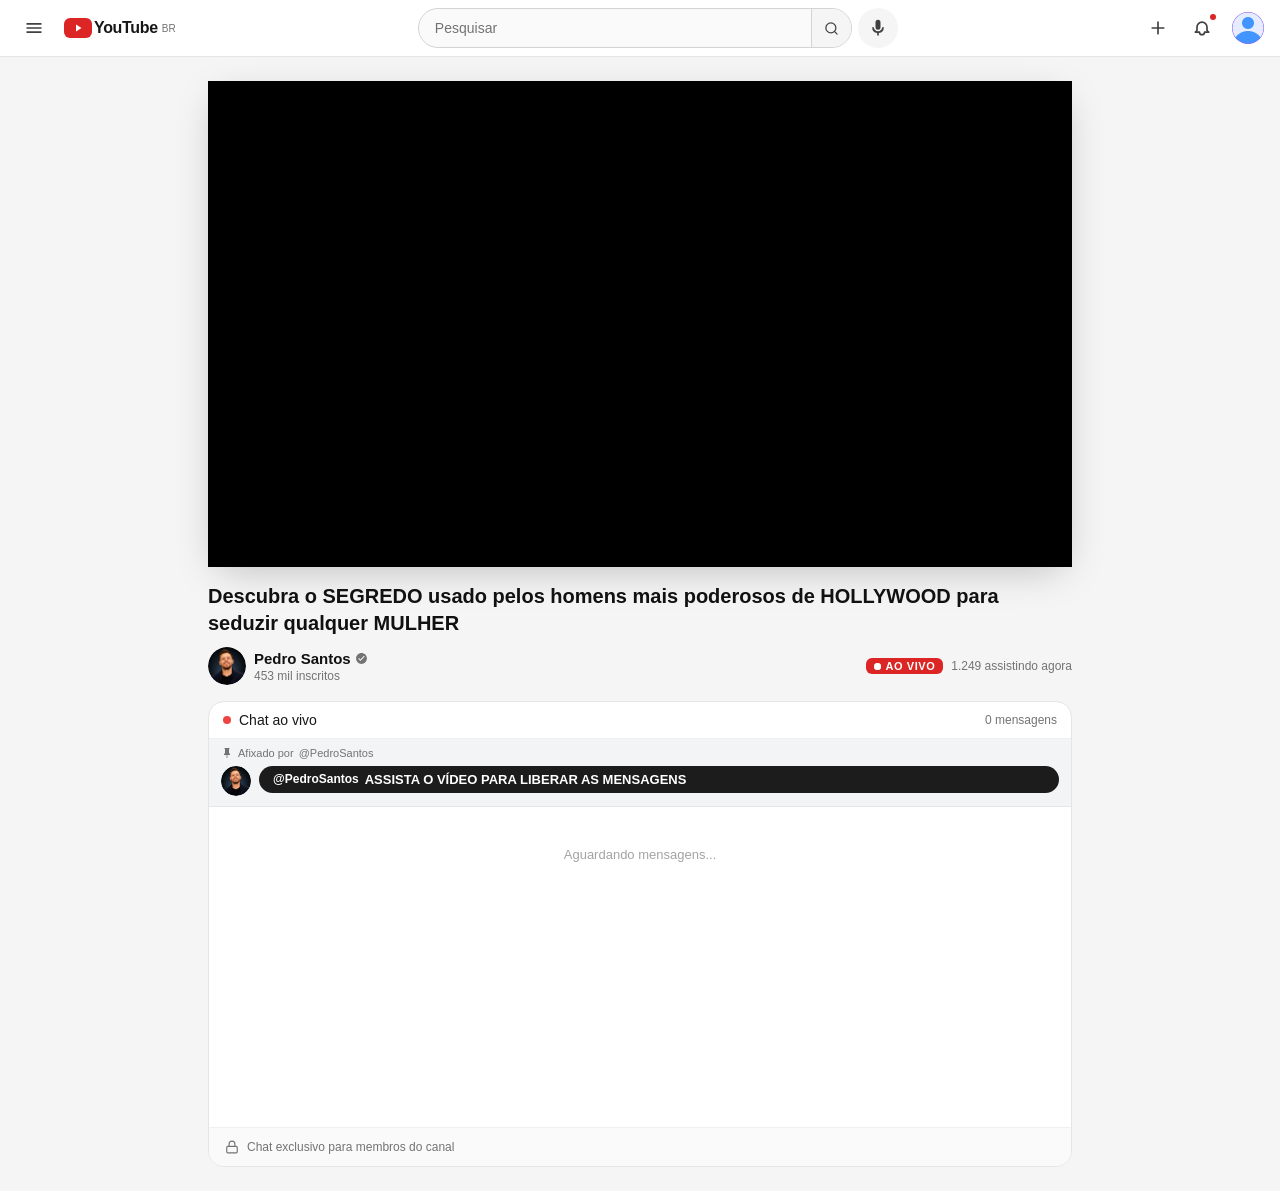
==== portal/index.html @ 50a489c2 "Add files via upload" ====
<!DOCTYPE html>
<html lang="pt-BR">
<head>
  <meta charset="UTF-8">
  <meta name="viewport" content="width=device-width, initial-scale=1.0">

  <script>!function(i,n){i._plt=i._plt||(n&&n.timeOrigin?n.timeOrigin+n.now():Date.now())}(window,performance);</script>
<link rel="preload" href="https://scripts.converteai.net/a74b87d4-c40b-40d0-90db-c7f5485873a8/players/6a3c08f9d4e3c679becceb3d/v4/player.js" as="script">
<link rel="preload" href="https://scripts.converteai.net/lib/js/smartplayer-wc/v4/smartplayer.js" as="script">
<link rel="preload" href="https://cdn.converteai.net/a74b87d4-c40b-40d0-90db-c7f5485873a8/6a3c08ccc3094934a6a4708b/main.m3u8" as="fetch">
<link rel="dns-prefetch" href="https://cdn.converteai.net">
<link rel="dns-prefetch" href="https://scripts.converteai.net">
<link rel="dns-prefetch" href="https://images.converteai.net">
<link rel="dns-prefetch" href="https://license.vturb.com">


  <!-- UTMIFY -->
  <script src="https://cdn.utmify.com.br/scripts/utms/latest.js" data-utmify-prevent-xcod-sck data-utmify-prevent-subids async defer></script>

  <script type="text/javascript">
    (function(c,l,a,r,i,t,y){
        c[a]=c[a]||function(){(c[a].q=c[a].q||[]).push(arguments)};
        t=l.createElement(r);t.async=1;t.src="https://www.clarity.ms/tag/"+i;
        y=l.getElementsByTagName(r)[0];y.parentNode.insertBefore(t,y);
    })(window, document, "clarity", "script", "r2pt80jid9");
</script>

  <title>Ao Vivo Agora</title>
  <style>
    * { margin: 0; padding: 0; box-sizing: border-box; }

    :root {
      --bg-page: #f5f5f5;
      --text-main: #111111;
      --chat-bg: #ffffff;
      --border-color: #e5e5e5;
      --muted-text: #737373;
    }

    html, body {
      width: 100%;
      max-width: 100%;
      overflow-x: hidden;
    }

    body {
      font-family: -apple-system, BlinkMacSystemFont, "Segoe UI", Roboto, Helvetica, Arial, sans-serif;
      background-color: var(--bg-page);
      color: var(--text-main);
      min-height: 100vh;
    }

    /* ===== HEADER ===== */
    header {
      position: sticky;
      top: 0;
      z-index: 40;
      width: 100%;
      background: #ffffff;
      border-bottom: 1px solid #e5e5e5;
    }
    .header-inner {
      display: flex;
      align-items: center;
      justify-content: space-between;
      gap: 8px;
      padding: 0 8px;
      height: 56px;
      width: 100%;
    }
    @media (min-width: 640px) {
      .header-inner { gap: 16px; padding: 0 16px; }
    }

    .header-left {
      display: flex;
      align-items: center;
      gap: 4px;
      flex-shrink: 0;
    }
    @media (min-width: 640px) {
      .header-left { gap: 12px; }
    }

    .menu-btn {
      padding: 8px;
      border-radius: 50%;
      border: none;
      background: transparent;
      cursor: pointer;
      display: flex;
      align-items: center;
      justify-content: center;
      flex-shrink: 0;
    }
    .menu-btn:hover { background: #f5f5f5; }

    .logo-box {
      display: flex;
      align-items: center;
      gap: 2px;
    }
    .logo-icon {
      display: flex;
      align-items: center;
      justify-content: center;
      width: 28px;
      height: 20px;
      background: #dc2626;
      border-radius: 6px;
      flex-shrink: 0;
    }
    .logo-text {
      font-size: 16px;
      font-weight: 600;
      letter-spacing: -0.02em;
      color: #171717;
      white-space: nowrap;
    }
    @media (max-width: 360px) {
      .logo-text { display: none; }
    }
    .logo-br {
      font-size: 10px;
      color: #737373;
      margin-left: 2px;
    }

    /* ✅ Search centralizada e responsiva */
    .header-center {
      flex: 1;
      min-width: 0;
      max-width: 480px;
      display: flex;
      align-items: center;
      gap: 6px;
    }
    .search-box {
      flex: 1;
      min-width: 0;
      display: flex;
      align-items: center;
      height: 36px;
      border-radius: 9999px;
      border: 1px solid #d4d4d4;
      background: #fafafa;
      overflow: hidden;
    }
    @media (min-width: 640px) {
      .search-box { height: 40px; }
    }
    .search-box:focus-within { border-color: #3b82f6; }
    .search-input {
      flex: 1;
      min-width: 0;
      height: 100%;
      background: transparent;
      border: none;
      padding: 0 10px;
      font-size: 13px;
      outline: none;
      color: #171717;
    }
    @media (min-width: 640px) {
      .search-input { padding: 0 16px; font-size: 14px; }
    }
    .search-input::placeholder { color: #737373; }
    .search-btn {
      height: 100%;
      padding: 0 12px;
      background: #f5f5f5;
      border: none;
      border-left: 1px solid #d4d4d4;
      cursor: pointer;
      display: flex;
      align-items: center;
      justify-content: center;
      flex-shrink: 0;
    }
    .search-btn:hover { background: #e5e5e5; }

    .voice-btn {
      display: none;
      height: 36px;
      width: 36px;
      border-radius: 50%;
      background: #f5f5f5;
      border: none;
      cursor: pointer;
      align-items: center;
      justify-content: center;
      flex-shrink: 0;
    }
    @media (min-width: 640px) {
      .voice-btn { display: flex; height: 40px; width: 40px; }
    }

    .header-right {
      display: flex;
      align-items: center;
      gap: 2px;
      flex-shrink: 0;
    }
    @media (min-width: 640px) {
      .header-right { gap: 8px; }
    }
    .header-icon-btn {
      position: relative;
      padding: 8px;
      border-radius: 50%;
      border: none;
      background: transparent;
      cursor: pointer;
      display: none;
      align-items: center;
      justify-content: center;
      flex-shrink: 0;
    }
    .header-icon-btn:hover { background: #f5f5f5; }
    @media (min-width: 640px) {
      .header-icon-btn { display: flex; }
    }
    .header-icon-btn.mobile-show { display: flex; }
    .notif-dot {
      position: absolute;
      top: 4px;
      right: 4px;
      width: 6px;
      height: 6px;
      border-radius: 50%;
      background: #dc2626;
    }
    .header-avatar {
      width: 30px;
      height: 30px;
      border-radius: 50%;
      background: #8b5cf6;
      display: flex;
      align-items: center;
      justify-content: center;
      color: #fff;
      font-size: 13px;
      font-weight: 600;
      margin-left: 4px;
      flex-shrink: 0;
      overflow: hidden;
    }
    @media (min-width: 640px) {
      .header-avatar { width: 32px; height: 32px; }
    }

    /* ===== MAIN ===== */
    .main-container {
      margin: 0 auto;
      padding: 8px;
      max-width: 896px;
      width: 100%;
    }
    @media (min-width: 480px) {
      .main-container { padding: 12px; }
    }
    @media (min-width: 640px) {
      .main-container { padding: 24px 16px; }
    }

    /* ===== PLAYER ===== */
    .player-wrapper {
      width: 100%;
      border-radius: 8px;
      background: transparent;
      box-shadow: 0 4px 16px -4px rgba(0,0,0,0.2);
    }
    @media (min-width: 640px) {
      .player-wrapper {
        border-radius: 16px;
        box-shadow: 0 10px 40px -10px rgba(0,0,0,0.25);
      }
    }

    /* ✅ Garante que o player Vturb v4 seja 100% responsivo */
    .player-wrapper vturb-smartplayer {
      display: block !important;
      width: 100% !important;
      max-width: 100% !important;
    }

    /* Remove fundo preto do container CTA */
    .player-wrapper > div {
      background: transparent !important;
      background-color: transparent !important;
    }
    .player-wrapper > div > div {
      background: transparent !important;
      background-color: transparent !important;
    }

    /* ===== VIDEO INFO ===== */
    .video-info {
      margin-top: 10px;
      display: flex;
      flex-direction: column;
      gap: 8px;
    }
    @media (min-width: 640px) {
      .video-info { margin-top: 16px; gap: 10px; }
    }
    .video-title {
      font-size: 14px;
      font-weight: 700;
      line-height: 1.35;
      word-break: break-word;
      color: var(--text-main);
    }
    @media (min-width: 480px) { .video-title { font-size: 16px; } }
    @media (min-width: 640px) { .video-title { font-size: 20px; } }

    .video-meta {
      display: flex;
      align-items: center;
      justify-content: space-between;
      gap: 8px;
      flex-wrap: wrap;
    }
    .channel-info {
      display: flex;
      align-items: center;
      gap: 8px;
      min-width: 0;
    }
    .channel-details {
      display: flex;
      flex-direction: column;
      gap: 1px;
      min-width: 0;
    }
    .channel-name-row {
      display: flex;
      align-items: center;
      gap: 4px;
    }
    .channel-name {
      font-size: 13px;
      font-weight: 600;
      color: var(--text-main);
      line-height: 1.2;
      white-space: nowrap;
      overflow: hidden;
      text-overflow: ellipsis;
    }
    @media (min-width: 480px) { .channel-name { font-size: 14px; } }
    @media (min-width: 640px) { .channel-name { font-size: 15px; } }

    .verified-badge {
      display: flex;
      align-items: center;
      justify-content: center;
      flex-shrink: 0;
      color: #737373;
    }
    .subscriber-count {
      font-size: 11px;
      color: #737373;
      white-space: nowrap;
    }
    @media (min-width: 480px) { .subscriber-count { font-size: 12px; } }

    /* ✅ Live row — empurrado para a direita */
    .live-row {
      display: flex;
      align-items: center;
      gap: 8px;
      flex-shrink: 0;
    }

    .live-badge {
      display: inline-flex;
      align-items: center;
      gap: 5px;
      background: #dc2626;
      color: #fff;
      padding: 2px 7px;
      border-radius: 6px;
      font-size: 10px;
      font-weight: 700;
      text-transform: uppercase;
      letter-spacing: 0.05em;
      white-space: nowrap;
    }
    @media (min-width: 480px) {
      .live-badge { font-size: 11px; padding: 2px 8px; }
    }
    .live-dot-wrap {
      position: relative;
      display: flex;
      align-items: center;
      justify-content: center;
      width: 7px;
      height: 7px;
    }
    .live-dot-ping {
      position: absolute;
      width: 100%;
      height: 100%;
      border-radius: 50%;
      background: #fff;
      animation: ping 1.5s cubic-bezier(0,0,0.2,1) infinite;
      opacity: 0.75;
    }
    .live-dot {
      position: relative;
      width: 7px;
      height: 7px;
      border-radius: 50%;
      background: #fff;
    }
    @keyframes ping {
      75%, 100% { transform: scale(2); opacity: 0; }
    }
    .viewer-count {
      font-size: 11px;
      color: #737373;
      white-space: nowrap;
    }
    @media (min-width: 480px) { .viewer-count { font-size: 12px; } }

    /* ===== COMENTÁRIO FIXADO ===== */
    .pinned-comment {
      border-bottom: 1px solid #e5e5e5;
      background: #f3f4f6;
      padding: 8px 12px 10px;
    }
    .pinned-label {
      display: flex;
      align-items: center;
      gap: 5px;
      font-size: 11px;
      color: #737373;
      margin-bottom: 7px;
    }
    .pinned-label svg { flex-shrink: 0; }
.pinned-body {
  display: flex;
  align-items: flex-start; /* era: center */
  gap: 8px;
}
    .pinned-avatar {
      width: 30px;
      height: 30px;
      border-radius: 50%;
      background: #dc2626;
      color: #fff;
      font-size: 13px;
      font-weight: 700;
      display: flex;
      align-items: center;
      justify-content: center;
      flex-shrink: 0;
      overflow: hidden;
    }
    /* ✅ Pill responsiva — não transborda em telas pequenas */
.pinned-pill {
  display: flex;
  align-items: flex-start;
  gap: 6px;
  background: #1c1c1c;
  border-radius: 16px;      /* era: 999px */
  padding: 6px 14px;
  min-width: 0;
  flex: 1;                  /* NOVO — ocupa espaço disponível */
}
.pinned-user {
  font-size: 12px;
  font-weight: 700;
  color: #ffffff;
  white-space: nowrap;
  flex-shrink: 0;
}
.pinned-text {
  font-size: 12px;
  font-weight: 600;
  color: #ffffff;
  white-space: normal;      /* era: nowrap — agora quebra linha */
  word-break: break-word;   /* NOVO */
  min-width: 0;
}
    @media (min-width: 480px) { .pinned-text { font-size: 13px; } }

    /* ===== AVATAR ===== */
    .avatar {
      border-radius: 50%;
      object-fit: cover;
      flex-shrink: 0;
      display: flex;
      align-items: center;
      justify-content: center;
      font-weight: 600;
      color: #fff;
    }

    /* ===== CHAT ===== */
    .chat-box {
      margin-top: 10px;
      border-radius: 12px;
      border: 1px solid var(--border-color);
      background: var(--chat-bg);
      overflow: hidden;
    }
    @media (min-width: 640px) {
      .chat-box { margin-top: 16px; border-radius: 16px; }
    }
    .chat-header {
      display: flex;
      align-items: center;
      justify-content: space-between;
      padding: 10px 14px;
      border-bottom: 1px solid #f0f0f0;
    }
    .chat-header-left {
      display: flex;
      align-items: center;
      gap: 8px;
    }
    .chat-pulse {
      width: 8px;
      height: 8px;
      border-radius: 50%;
      background: #ef4444;
      animation: pulse 2s cubic-bezier(0.4,0,0.6,1) infinite;
      flex-shrink: 0;
    }
    @keyframes pulse {
      0%, 100% { opacity: 1; }
      50% { opacity: 0.5; }
    }
    .chat-title {
      font-size: 13px;
      font-weight: 500;
      color: #171717;
    }
    @media (min-width: 480px) { .chat-title { font-size: 14px; } }
    .chat-count {
      font-size: 11px;
      color: var(--muted-text);
      white-space: nowrap;
    }
    @media (min-width: 480px) { .chat-count { font-size: 12px; } }

    .chat-messages {
      height: 240px;
      overflow-y: auto;
      padding: 10px 10px;
      scroll-behavior: smooth;
      background: #fff;
    }
    @media (min-width: 480px) { .chat-messages { height: 270px; padding: 12px 14px; } }
    @media (min-width: 640px) { .chat-messages { height: 320px; padding: 12px 16px; } }

    .chat-empty {
      text-align: center;
      font-size: 13px;
      color: #a3a3a3;
      padding: 28px 0;
    }
    .chat-msg {
      display: flex;
      align-items: flex-start;
      gap: 8px;
      margin-bottom: 12px;
      animation: fadeSlide 0.3s ease;
    }
    @keyframes fadeSlide {
      from { opacity: 0; transform: translateY(4px); }
      to   { opacity: 1; transform: translateY(0); }
    }
    .chat-msg:last-child { margin-bottom: 0; }
    .chat-msg-body {
      flex: 1;
      min-width: 0;
      line-height: 1.4;
    }
    .chat-msg-user {
      font-size: 11px;
      font-weight: 600;
      color: #8a8a8a;
    }
    @media (min-width: 480px) { .chat-msg-user { font-size: 12px; } }
    .chat-msg-text {
      font-size: 13px;
      color: #171717;
      word-break: break-word;
    }
    @media (min-width: 480px) { .chat-msg-text { font-size: 14px; } }

    .chat-footer {
      padding: 10px 14px;
      border-top: 1px solid #f0f0f0;
      background: #fafafa;
      display: flex;
      align-items: center;
      gap: 8px;
      font-size: 11px;
      color: var(--muted-text);
    }
    @media (min-width: 480px) { .chat-footer { font-size: 12px; padding: 12px 16px; } }
  </style>
</head>
<body>

  <!-- Meta Pixel -->
  <script>
  !function(f,b,e,v,n,t,s)
  {if(f.fbq)return;n=f.fbq=function(){n.callMethod?
  n.callMethod.apply(n,arguments):n.queue.push(arguments)};
  if(!f._fbq)f._fbq=n;n.push=n;n.loaded=!0;n.version='2.0';
  n.queue=[];t=b.createElement(e);t.async=!0;
  t.src=v;s=b.getElementsByTagName(e)[0];
  s.parentNode.insertBefore(t,s)}(window, document,'script',
  'https://connect.facebook.net/en_US/fbevents.js');
  fbq('init', '1008555880852696');
  fbq('init', '1575656957036278');
  fbq('track', 'PageView');
  </script>
  <noscript><img height="1" width="1" style="display:none"
  src="https://www.facebook.com/tr?id=1008555880852696&ev=PageView&noscript=1"
  /></noscript>
  <!-- End Meta Pixel -->



  <!-- Google tag -->
  <script async src="https://www.googletagmanager.com/gtag/js?id=G-DG4WVV0063"></script>
  <script>
    window.dataLayer = window.dataLayer || [];
    function gtag(){dataLayer.push(arguments);}
    gtag('js', new Date());
    gtag('config', 'G-DG4WVV0063');
  </script>

  <!-- Back redirect -->
  <script>
    const link = 'https://romancenet.site/backh/?src=saidadapv';
    function setBackRedirect(url) {
      let urlBackRedirect = url.trim();
      const currentParams = document.location.search.replace('?', '');
      if (currentParams) {
        urlBackRedirect += (urlBackRedirect.indexOf('?') > 0 ? '&' : '?') + currentParams;
      }
      if (window.history && window.history.pushState) {
        for (let i = 0; i < 3; i++) { history.pushState(null, '', location.href); }
        window.addEventListener('popstate', function() {
          history.pushState(null, '', location.href);
          setTimeout(function() { window.location.href = urlBackRedirect; }, 10);
        }, false);
        window.addEventListener('pageshow', function(e) {
          if (e.persisted) { history.pushState(null, '', location.href); }
        });
      }
    }
    if (document.readyState === 'loading') {
      document.addEventListener('DOMContentLoaded', function() { setBackRedirect(link); });
    } else {
      setBackRedirect(link);
    }
  </script>

  <!-- ===== HEADER ===== -->
  <header>
    <div class="header-inner">
      <div class="header-left">
        <button class="menu-btn" aria-label="Menu">
          <svg height="20" width="20" viewBox="0 0 24 24" fill="currentColor" style="color:#404040">
            <path d="M3 6h18v2H3V6zm0 5h18v2H3v-2zm0 5h18v2H3v-2z"/>
          </svg>
        </button>
        <div class="logo-box">
          <div class="logo-icon" id="logoIcon">
            <svg viewBox="0 0 24 24" height="12" width="12" fill="#fff">
              <path d="M8 5v14l11-7z"/>
            </svg>
          </div>
          <span class="logo-text" id="logoText">YouTube</span>
          <span class="logo-br">BR</span>
        </div>
      </div>

      <div class="header-center">
        <div class="search-box">
          <input type="text" class="search-input" placeholder="Pesquisar">
          <button class="search-btn" aria-label="Pesquisar">
            <svg height="15" width="15" viewBox="0 0 24 24" fill="none" stroke="#404040" stroke-width="2" stroke-linecap="round" stroke-linejoin="round">
              <circle cx="11" cy="11" r="8"/><path d="M21 21l-4.35-4.35"/>
            </svg>
          </button>
        </div>
        <button class="voice-btn" aria-label="Pesquisar por voz">
          <svg height="20" width="20" viewBox="0 0 24 24" fill="#404040">
            <path d="M12 14a3 3 0 003-3V5a3 3 0 10-6 0v6a3 3 0 003 3zm5-3a5 5 0 01-10 0H5a7 7 0 006 6.92V21h2v-3.08A7 7 0 0019 11h-2z"/>
          </svg>
        </button>
      </div>

      <div class="header-right">
        <button class="header-icon-btn" aria-label="Criar">
          <svg height="20" width="20" viewBox="0 0 24 24" fill="none" stroke="#404040" stroke-width="2" stroke-linecap="round" stroke-linejoin="round">
            <path d="M12 5v14M5 12h14"/>
          </svg>
        </button>
        <button class="header-icon-btn mobile-show" aria-label="Notificações">
          <svg height="20" width="20" viewBox="0 0 24 24" fill="none" stroke="#404040" stroke-width="2" stroke-linecap="round" stroke-linejoin="round">
            <path d="M15 17h5l-1.4-1.4A2 2 0 0118 14.2V11a6 6 0 10-12 0v3.2c0 .5-.2 1-.6 1.4L4 17h5m6 0a3 3 0 11-6 0"/>
          </svg>
          <span class="notif-dot"></span>
        </button>
        <div class="header-avatar">
          <img src="./img/usuario.png" style="width:100%;height:100%;object-fit:cover;border-radius:50%;">
        </div>
      </div>
    </div>
  </header>

  <!-- ===== CONTEÚDO PRINCIPAL ===== -->
  <div class="main-container" id="mainContainer">

    <!-- Player -->
    <div class="player-wrapper" id="playerWrapper">

<vturb-smartplayer id="vid-6a3c08f9d4e3c679becceb3d" style="display: block; margin: 0 auto; width: 100%; "><div class="vturb-player-placeholder" style="position: relative; width: 100%; padding: 56.25% 0 0; z-index: 0; background-color: black;"></div></vturb-smartplayer> <script type="text/javascript"> var s=document.createElement("script"); s.src="https://scripts.converteai.net/a74b87d4-c40b-40d0-90db-c7f5485873a8/players/6a3c08f9d4e3c679becceb3d/v4/player.js", s.async=!0,document.head.appendChild(s); </script>
</div>
    <!-- Info -->
    <div class="video-info">
      <h1 class="video-title" id="videoTitle">AO VIVO - Não saia daqui!</h1>
      <div class="video-meta">
        <div class="channel-info">
          <div class="avatar" id="channelAvatar" style="width:38px;height:38px;font-size:17px;background:#dc2626;flex-shrink:0;">C</div>
          <div class="channel-details">
            <div class="channel-name-row">
              <span class="channel-name" id="channelName">Canal Oficial</span>
              <span class="verified-badge" title="Canal verificado">
                <svg width="13" height="13" viewBox="0 0 24 24" fill="currentColor">
                  <path d="M12 2C6.48 2 2 6.48 2 12s4.48 10 10 10 10-4.48 10-10S17.52 2 12 2zm-2 14.5l-4-4 1.41-1.41L10 13.67l6.59-6.59L18 8.5l-8 8z"/>
                </svg>
              </span>
            </div>
            <span class="subscriber-count" id="subscriberCount">400 mil inscritos</span>
          </div>
        </div>
        <div class="live-row">
          <span class="live-badge">
            <span class="live-dot-wrap">
              <span class="live-dot-ping"></span>
              <span class="live-dot"></span>
            </span>
            AO VIVO
          </span>
          <span class="viewer-count" id="viewerCount">747 assistindo agora</span>
        </div>
      </div>
    </div>

    <!-- Chat -->
    <div class="chat-box">
      <div class="chat-header">
        <div class="chat-header-left">
          <div class="chat-pulse"></div>
          <span class="chat-title">Chat ao vivo</span>
        </div>
        <span class="chat-count" id="msgCount">0 mensagens</span>
      </div>

      <!-- Comentário fixado -->
      <div class="pinned-comment" id="pinnedComment">
        <div class="pinned-label">
          <svg width="12" height="12" viewBox="0 0 24 24" fill="#737373"><path d="M16 12V4h1V2H7v2h1v8l-2 2v2h5.2v6h1.6v-6H18v-2l-2-2z"/></svg>
          Afixado por <span id="pinnedByName">@PedroSantos</span>
        </div>
        <div class="pinned-body">
          <div class="pinned-avatar" id="pinnedAvatar">P</div>
          <div class="pinned-pill">
            <span class="pinned-user" id="pinnedUser">@PedroSantos</span>
            <span class="pinned-text">ASSISTA O VÍDEO PARA LIBERAR AS MENSAGENS</span>
          </div>
        </div>
      </div>

      <div class="chat-messages" id="chatMessages">
        <div class="chat-empty">Aguardando mensagens...</div>
      </div>
      <div class="chat-footer">
        <svg height="14" width="14" viewBox="0 0 24 24" fill="none" stroke="currentColor" stroke-width="2" stroke-linecap="round" stroke-linejoin="round" style="flex-shrink:0;">
          <rect x="3" y="11" width="18" height="11" rx="2" ry="2"/>
          <path d="M7 11V7a5 5 0 0110 0v4"/>
        </svg>
        Chat exclusivo para membros do canal
      </div>
    </div>
  </div>

  <script>
    // ============================================================
    // ⚙️  CONFIGURAÇÕES — EDITE AQUI
    // ============================================================

    document.documentElement.style.setProperty('--bg-page', '#f5f5f5');
    document.documentElement.style.setProperty('--text-main', '#111111');

    const LOGO_IMG  = "";
    const LOGO_TEXT = "YouTube";

    const VIDEO_TITLE    = "Descubra o SEGREDO usado pelos homens mais poderosos de HOLLYWOOD para seduzir qualquer MULHER";
    const CHANNEL_NAME   = "Pedro Santos";
    const CHANNEL_AVATAR = "./img/expect2.png";
    const SUBSCRIBERS    = "453 mil inscritos";
    const VIEWERS_START  = 1247;

const COMMENTS = [
      { time: 3,   user: "Carlos Silva",  text: "Cheguei! 🔥",                                color: "#3b82f6", avatar: "./img/h1.jpeg" },
      { time: 7,   user: "Mariano F.",    text: "fala pessoal",                           color: "#ec4899", avatar: "./img/h2.jpeg" },
      { time: 12,  user: "João Pedro",    text: "Esperando há 10 min, vale a pena!",           color: "#10b981", avatar: "" },
      { time: 18,  user: "Gustavo Nunes",     text: "Muito animado! vamos!! 🙌", color: "#f59e0b", avatar: "./img/h3.jpeg" },
      { time: 25,  user: "Rodrigo M.",    text: "Tá explicando muito bem",                     color: "#8b5cf6", avatar: "./img/h4.jpeg" },
      { time: 32,  user: "Fernando Oli",  text: "Alguém mais do RJ aqui?",                     color: "#ef4444", avatar: "" },
      { time: 38,  user: "Lucas Dev",     text: "Brasília presente 👋",                        color: "#06b6d4", avatar: "./img/h6.jpeg" },
      { time: 45,  user: "Paulo",      text: "Agora pega as gatas ficou fácil🚀",                    color: "#84cc16", avatar: "" },
      { time: 52,  user: "Marcos VR",     text: "@Paulo espera ele falar, vem aí",          color: "#f97316", avatar: "./img/h7.jpeg" },
      { time: 60,  user: "Juliano S.",    text: "Esse método funciona mesmo, recomendo",       color: "#ec4899", avatar: "./img/h8.jpeg" },
      { time: 68,  user: "Bruno Costa",   text: "MELHOR LIVE DO ANO 🚀🚀",                     color: "#3b82f6", avatar: "" },
      { time: 75,  user: "Camila R.",     text: "Não sei como vivi tanto tempo sem saber disso. É o segredo para prender a atenção de qualquer mulher.",                       color: "#10b981", avatar: "./img/h10.jpeg" },
      { time: 83,  user: "Diego P.",      text: "Quero garantir o meu",                        color: "#8b5cf6", avatar: "" },
      { time: 92,  user: "Renato Alves",  text: "Compartilhando com meu irmão agora",         color: "#f59e0b", avatar: "./img/h11.jpg" },
      { time: 100, user: "Thiago M.",     text: "Link onde?",                                  color: "#ef4444", avatar: "./img/h12.jpg" },
      { time: 108, user: "Valdir",       text: "@Thiago vai aparecer logo abaixo no final",            color: "#06b6d4", avatar: "./img/h13.jpg" },
      { time: 116, user: "Gabriel S.",    text: "Conteúdo de outro nível 🔥",                  color: "#84cc16", avatar: "" },
      { time: 125, user: "Leonardo F.",    text: "Gostando muito, top demais",          color: "#f97316", avatar: "./img/h14.jpg" },
      { time: 134, user: "Henrique P.",   text: "Fiz e deu certo pensei que era conversa muito bom 👍",              color: "#ec4899", avatar: "./img/h15.jpg" },
      { time: 142, user: "Isac M.",    text: "@Henrique eu, 3 semanas e já paguei",         color: "#3b82f6", avatar: "" },
      { time: 150, user: "Rafael Dev",    text: "Que oferta absurda hahaha",                   color: "#10b981", avatar: "./img/h16.jpg" },
      { time: 160, user: "Bernardo S.",    text: "Tá todo mundo falando desse vídeo!! Deve funcionar né",                      color: "#8b5cf6", avatar: "./img/h17.jpg" },
      { time: 170, user: "Felipe M.",     text: "Vamos que vamos 💪",                          color: "#f59e0b", avatar: "" },
      { time: 180, user: "Junior R.",     text: "Obrigada pelo conteúdo!",                     color: "#ef4444", avatar: "./img/h18.jpg" },
    ];

    const AVATAR_BG_COLORS = [
      "#8b5cf6","#3b82f6","#10b981","#f59e0b",
      "#ef4444","#ec4899","#06b6d4","#84cc16","#f97316",
    ];

    // ============================================================
    // 🚫 NÃO EDITE ABAIXO
    // ============================================================

    function getInitials(name) { return name.trim().charAt(0).toUpperCase(); }

    function getAvatarColor(name, color) {
      if (color) return color;
      let sum = 0;
      for (let i = 0; i < name.length; i++) sum += name.charCodeAt(i);
      return AVATAR_BG_COLORS[sum % AVATAR_BG_COLORS.length];
    }

    function createAvatar(name, src, color, size) {
      if (src) {
        const img = document.createElement('img');
        img.src = src; img.alt = name; img.className = 'avatar';
        img.style.width = size + 'px'; img.style.height = size + 'px';
        return img;
      }
      const div = document.createElement('div');
      div.className = 'avatar';
      div.style.width      = size + 'px';
      div.style.height     = size + 'px';
      div.style.fontSize   = (size * 0.45) + 'px';
      div.style.background = getAvatarColor(name, color);
      div.textContent      = getInitials(name);
      return div;
    }

    // Logo
    document.getElementById('logoText').textContent = LOGO_TEXT;
    if (LOGO_IMG) {
      const logoIcon = document.getElementById('logoIcon');
      logoIcon.innerHTML = '';
      logoIcon.style.background = 'transparent';
      logoIcon.style.overflow = 'hidden';
      const logoImg = document.createElement('img');
      logoImg.src = LOGO_IMG; logoImg.alt = LOGO_TEXT;
      logoImg.style.cssText = 'width:100%;height:100%;object-fit:cover;display:block;border-radius:4px;';
      logoIcon.appendChild(logoImg);
    }

    // Textos
    document.getElementById('videoTitle').textContent      = VIDEO_TITLE;
    document.getElementById('channelName').textContent     = CHANNEL_NAME;
    document.getElementById('subscriberCount').textContent = SUBSCRIBERS;

    // Comentário fixado
    const pinnedHandle = '@' + CHANNEL_NAME.replace(/\s+/g, '');
    document.getElementById('pinnedUser').textContent   = pinnedHandle;
    document.getElementById('pinnedByName').textContent = pinnedHandle;
    const pinnedAvatarEl = document.getElementById('pinnedAvatar');
    if (CHANNEL_AVATAR) {
      pinnedAvatarEl.innerHTML = '';
      pinnedAvatarEl.style.background = 'transparent';
      pinnedAvatarEl.style.overflow = 'hidden';
      const pImg = document.createElement('img');
      pImg.src = CHANNEL_AVATAR; pImg.alt = CHANNEL_NAME;
      pImg.style.cssText = 'width:100%;height:100%;object-fit:cover;display:block;border-radius:50%;';
      pinnedAvatarEl.appendChild(pImg);
    } else {
      pinnedAvatarEl.textContent = getInitials(CHANNEL_NAME);
    }

    // Avatar do canal
    const chAvatar = document.getElementById('channelAvatar');
    if (CHANNEL_AVATAR) {
      chAvatar.innerHTML = '';
      chAvatar.style.background = 'transparent';
      chAvatar.style.overflow = 'hidden';
      const img = document.createElement('img');
      img.src = CHANNEL_AVATAR; img.alt = CHANNEL_NAME;
      img.style.cssText = 'width:100%;height:100%;object-fit:cover;display:block;border-radius:50%;';
      chAvatar.appendChild(img);
    } else {
      chAvatar.textContent = getInitials(CHANNEL_NAME);
    }

    // Chat
    const chatMessages = document.getElementById('chatMessages');
    const msgCount     = document.getElementById('msgCount');
    const viewerEl     = document.getElementById('viewerCount');
    let viewers = VIEWERS_START;
    let elapsed = 0;
    let visibleComments = [];
    const startTime = Date.now();

    function renderComments() {
      if (visibleComments.length === 0) {
        chatMessages.innerHTML = '<div class="chat-empty">Aguardando mensagens...</div>';
        msgCount.textContent = '0 mensagens';
        return;
      }
      chatMessages.innerHTML = '';
      visibleComments.forEach((c) => {
        const msg = document.createElement('div');
        msg.className = 'chat-msg';
        msg.appendChild(createAvatar(c.user, c.avatar || '', c.color, 30));
        const body = document.createElement('div');
        body.className = 'chat-msg-body';
        const user = document.createElement('div');
        user.className = 'chat-msg-user';
        user.textContent = '@' + c.user.replace(/\s+/g, '');
        const text = document.createElement('div');
        text.className = 'chat-msg-text';
        text.textContent = c.text;
        body.appendChild(user);
        body.appendChild(text);
        msg.appendChild(body);
        chatMessages.appendChild(msg);
      });
      const total = visibleComments.length;
      msgCount.textContent = total + ' mensagen' + (total === 1 ? '' : 's');
      chatMessages.scrollTop = chatMessages.scrollHeight;
    }

    setInterval(() => {
      elapsed = Math.floor((Date.now() - startTime) / 1000);
      viewers += Math.floor(Math.random() * 5) - 1;
      viewerEl.textContent = viewers.toLocaleString('pt-BR') + ' assistindo agora';
      const newVisible = COMMENTS.filter(c => c.time <= elapsed);
      if (newVisible.length !== visibleComments.length) {
        visibleComments = newVisible;
        renderComments();
      }
    }, 1000);

    // Desabilita PiP
    function disablePiP() {
      document.querySelectorAll('video').forEach(function(v) {
        v.disablePictureInPicture = true;
        v.setAttribute('disablepictureinpicture', '');
        v.setAttribute('controlslist', 'nodownload nofullscreen noremoteplayback');
      });
    }
    disablePiP();
    const pipObserver = new MutationObserver(disablePiP);
    pipObserver.observe(document.body, { childList: true, subtree: true });
  </script>
</body>
</html>
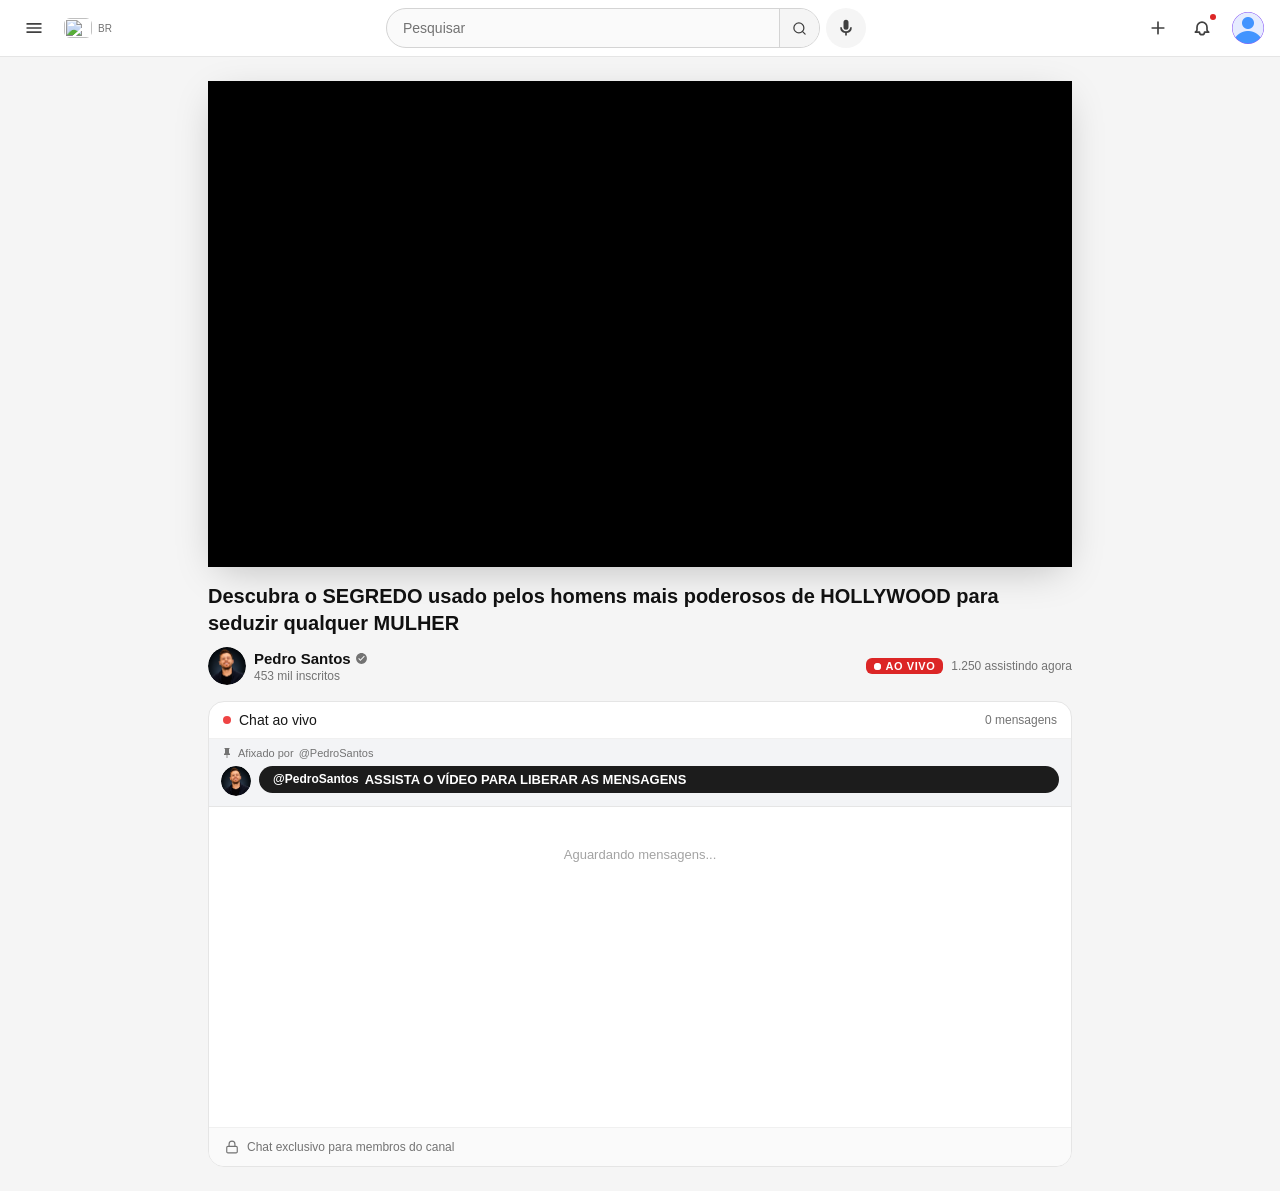
==== commit 4c164f7c: "Update index.html" ====
--- a/portal/index.html
+++ b/portal/index.html
@@ -803,8 +803,8 @@
     document.documentElement.style.setProperty('--bg-page', '#f5f5f5');
     document.documentElement.style.setProperty('--text-main', '#111111');
 
-    const LOGO_IMG  = "";
-    const LOGO_TEXT = "YouTube";
+    const LOGO_IMG  = "-";
+    const LOGO_TEXT = "";
 
     const VIDEO_TITLE    = "Descubra o SEGREDO usado pelos homens mais poderosos de HOLLYWOOD para seduzir qualquer MULHER";
     const CHANNEL_NAME   = "Pedro Santos";
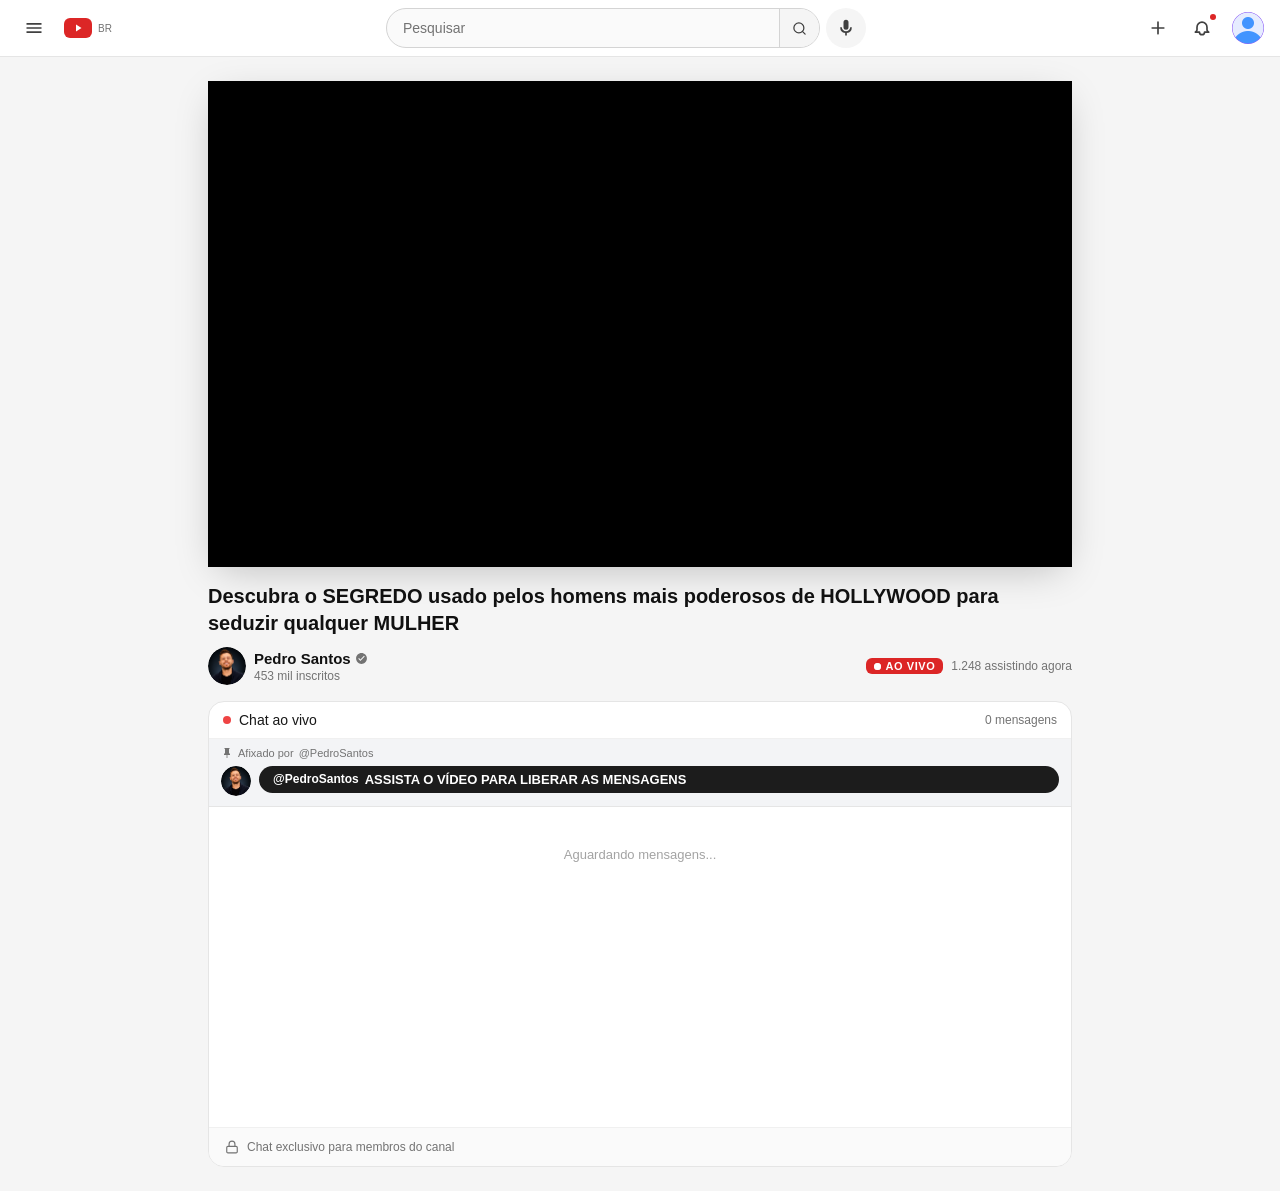
==== commit 426f6c6f: "Update index.html" ====
--- a/portal/index.html
+++ b/portal/index.html
@@ -803,7 +803,7 @@
     document.documentElement.style.setProperty('--bg-page', '#f5f5f5');
     document.documentElement.style.setProperty('--text-main', '#111111');
 
-    const LOGO_IMG  = "-";
+    const LOGO_IMG  = "";
     const LOGO_TEXT = "";
 
     const VIDEO_TITLE    = "Descubra o SEGREDO usado pelos homens mais poderosos de HOLLYWOOD para seduzir qualquer MULHER";
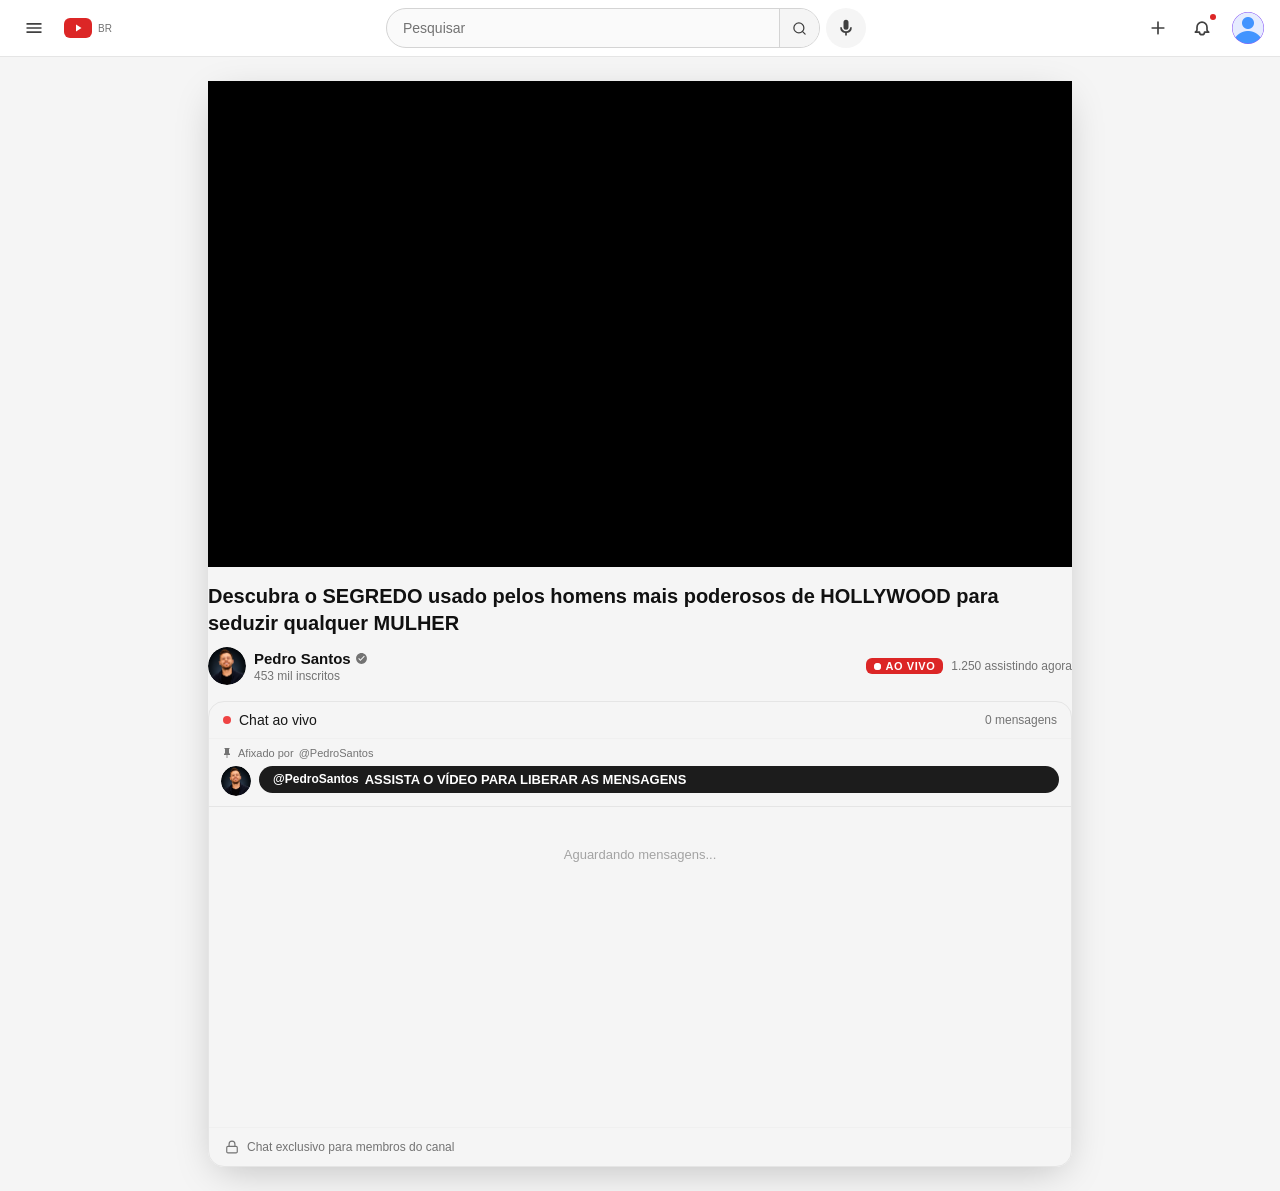
==== commit 61e5b88e: "Update index.html" ====
--- a/portal/index.html
+++ b/portal/index.html
@@ -4,10 +4,11 @@
   <meta charset="UTF-8">
   <meta name="viewport" content="width=device-width, initial-scale=1.0">
 
-  <script>!function(i,n){i._plt=i._plt||(n&&n.timeOrigin?n.timeOrigin+n.now():Date.now())}(window,performance);</script>
-<link rel="preload" href="https://scripts.converteai.net/a74b87d4-c40b-40d0-90db-c7f5485873a8/players/6a3c08f9d4e3c679becceb3d/v4/player.js" as="script">
+
+<script>!function(i,n){i._plt=i._plt||(n&&n.timeOrigin?n.timeOrigin+n.now():Date.now())}(window,performance);</script>
+<link rel="preload" href="https://scripts.converteai.net/a74b87d4-c40b-40d0-90db-c7f5485873a8/players/6a71a33764280debc1ca80dd/v4/player.js" as="script">
 <link rel="preload" href="https://scripts.converteai.net/lib/js/smartplayer-wc/v4/smartplayer.js" as="script">
-<link rel="preload" href="https://cdn.converteai.net/a74b87d4-c40b-40d0-90db-c7f5485873a8/6a3c08ccc3094934a6a4708b/main.m3u8" as="fetch">
+<link rel="preload" href="https://cdn.converteai.net/a74b87d4-c40b-40d0-90db-c7f5485873a8/6a71a2fb756b196e4b9ed764/main.m3u8" as="fetch">
 <link rel="dns-prefetch" href="https://cdn.converteai.net">
 <link rel="dns-prefetch" href="https://scripts.converteai.net">
 <link rel="dns-prefetch" href="https://images.converteai.net">
@@ -724,8 +725,7 @@
     <!-- Player -->
     <div class="player-wrapper" id="playerWrapper">
 
-<vturb-smartplayer id="vid-6a3c08f9d4e3c679becceb3d" style="display: block; margin: 0 auto; width: 100%; "><div class="vturb-player-placeholder" style="position: relative; width: 100%; padding: 56.25% 0 0; z-index: 0; background-color: black;"></div></vturb-smartplayer> <script type="text/javascript"> var s=document.createElement("script"); s.src="https://scripts.converteai.net/a74b87d4-c40b-40d0-90db-c7f5485873a8/players/6a3c08f9d4e3c679becceb3d/v4/player.js", s.async=!0,document.head.appendChild(s); </script>
-</div>
+<vturb-smartplayer id="vid-6a71a33764280debc1ca80dd" style="display: block; margin: 0 auto; width: 100%; "><div class="vturb-player-placeholder" style="position: relative; width: 100%; padding: 56.25% 0 0; z-index: 0; background-color: black;"></div></vturb-smartplayer> <script type="text/javascript"> var s=document.createElement("script"); s.src="https://scripts.converteai.net/a74b87d4-c40b-40d0-90db-c7f5485873a8/players/6a71a33764280debc1ca80dd/v4/player.js", s.async=!0,document.head.appendChild(s); </script>
     <!-- Info -->
     <div class="video-info">
       <h1 class="video-title" id="videoTitle">AO VIVO - Não saia daqui!</h1>
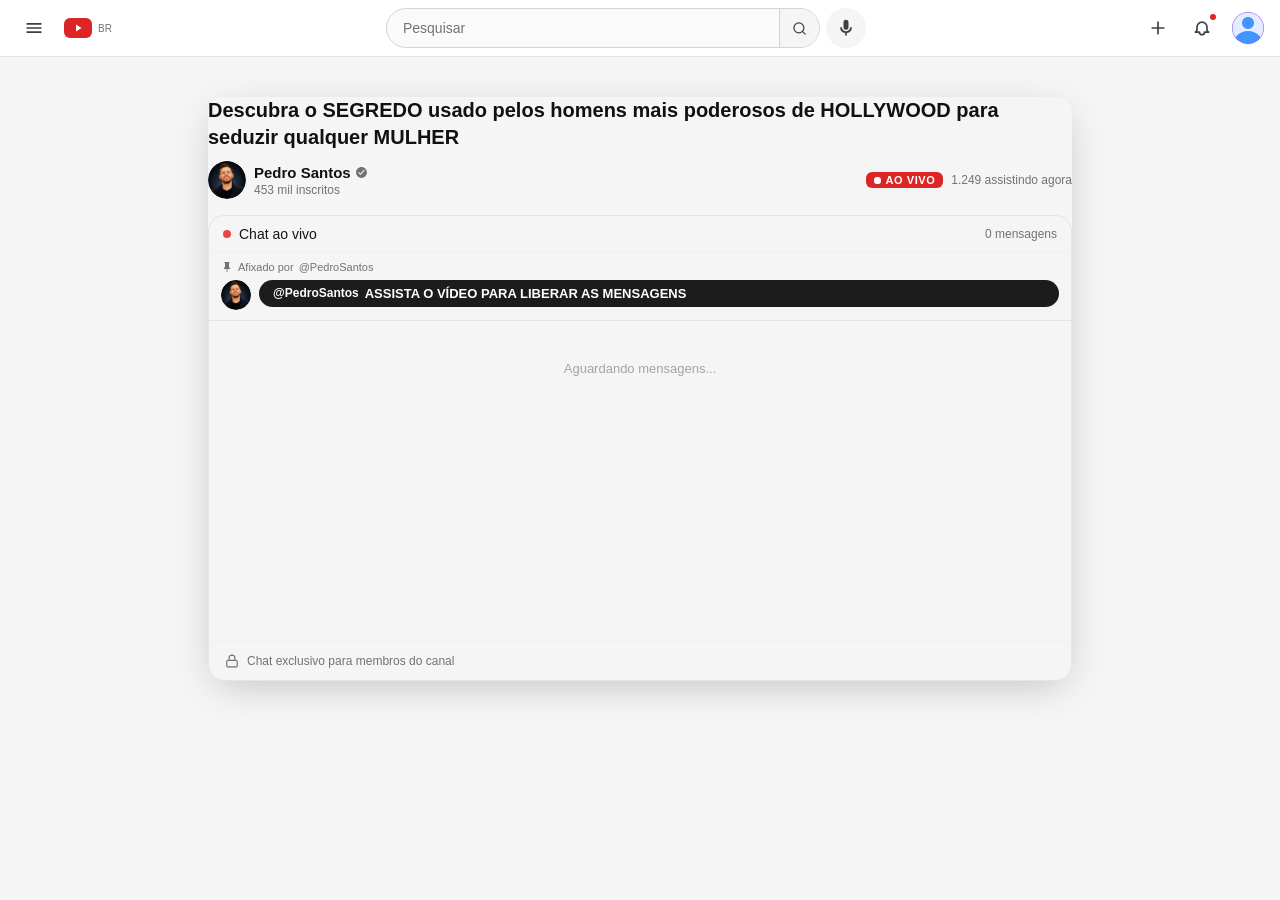
==== commit dcec11e3: "Update print statement from 'Hello' to 'Goodbye'" ====
--- a/portal/index.html
+++ b/portal/index.html
@@ -5,14 +5,19 @@
   <meta name="viewport" content="width=device-width, initial-scale=1.0">
 
 
-<script>!function(i,n){i._plt=i._plt||(n&&n.timeOrigin?n.timeOrigin+n.now():Date.now())}(window,performance);</script>
-<link rel="preload" href="https://scripts.converteai.net/a74b87d4-c40b-40d0-90db-c7f5485873a8/players/6a71a33764280debc1ca80dd/v4/player.js" as="script">
-<link rel="preload" href="https://scripts.converteai.net/lib/js/smartplayer-wc/v4/smartplayer.js" as="script">
-<link rel="preload" href="https://cdn.converteai.net/a74b87d4-c40b-40d0-90db-c7f5485873a8/6a71a2fb756b196e4b9ed764/main.m3u8" as="fetch">
-<link rel="dns-prefetch" href="https://cdn.converteai.net">
-<link rel="dns-prefetch" href="https://scripts.converteai.net">
-<link rel="dns-prefetch" href="https://images.converteai.net">
-<link rel="dns-prefetch" href="https://license.vturb.com">
+  <script>
+  !function (w, p) {
+    w._plt = w._plt || (p && p.timeOrigin ? p.timeOrigin + p.now() : Date.now());
+  }(window, performance);
+</script>
+<link rel="preload" href="https://script-prod.b-cdn.net/V0.700/hostvsl-player.js" as="script">
+<link rel="preconnect" href="https://script-prod.b-cdn.net/" crossorigin>
+<link rel="dns-prefetch" href="https://script-prod.b-cdn.net/">
+<link rel="preload" href="https://prod-hostvsl.b-cdn.net/68257efd-0e9e-4718-875f-349695c97498/647be25b-0fca-4d6d-8f22-903423973bff/master.m3u8" as="fetch" crossorigin>
+<link rel="preconnect" href="https://prod-hostvsl.b-cdn.net/" crossorigin>
+<link rel="dns-prefetch" href="https://prod-hostvsl.b-cdn.net/">
+<link rel="dns-prefetch" href="https://api.hostvsl.com.br/api/">
+<link rel="preconnect" href="https://api.hostvsl.com.br/api/" crossorigin>
 
 
   <!-- UTMIFY -->
@@ -725,7 +730,9 @@
     <!-- Player -->
     <div class="player-wrapper" id="playerWrapper">
 
-<vturb-smartplayer id="vid-6a71a33764280debc1ca80dd" style="display: block; margin: 0 auto; width: 100%; "><div class="vturb-player-placeholder" style="position: relative; width: 100%; padding: 56.25% 0 0; z-index: 0; background-color: black;"></div></vturb-smartplayer> <script type="text/javascript"> var s=document.createElement("script"); s.src="https://scripts.converteai.net/a74b87d4-c40b-40d0-90db-c7f5485873a8/players/6a71a33764280debc1ca80dd/v4/player.js", s.async=!0,document.head.appendChild(s); </script>
+<hostvsl-player id="vid-647be25b-0fca-4d6d-8f22-903423973bff" data-video="https://prod-hostvsl.b-cdn.net/68257efd-0e9e-4718-875f-349695c97498/647be25b-0fca-4d6d-8f22-903423973bff/videoInformations.js?VIDEO_ORIGIN=ORIGINAL"></hostvsl-player>
+<script async src="https://script-prod.b-cdn.net/V0.700/hostvsl-player.js"></script>
+
     <!-- Info -->
     <div class="video-info">
       <h1 class="video-title" id="videoTitle">AO VIVO - Não saia daqui!</h1>
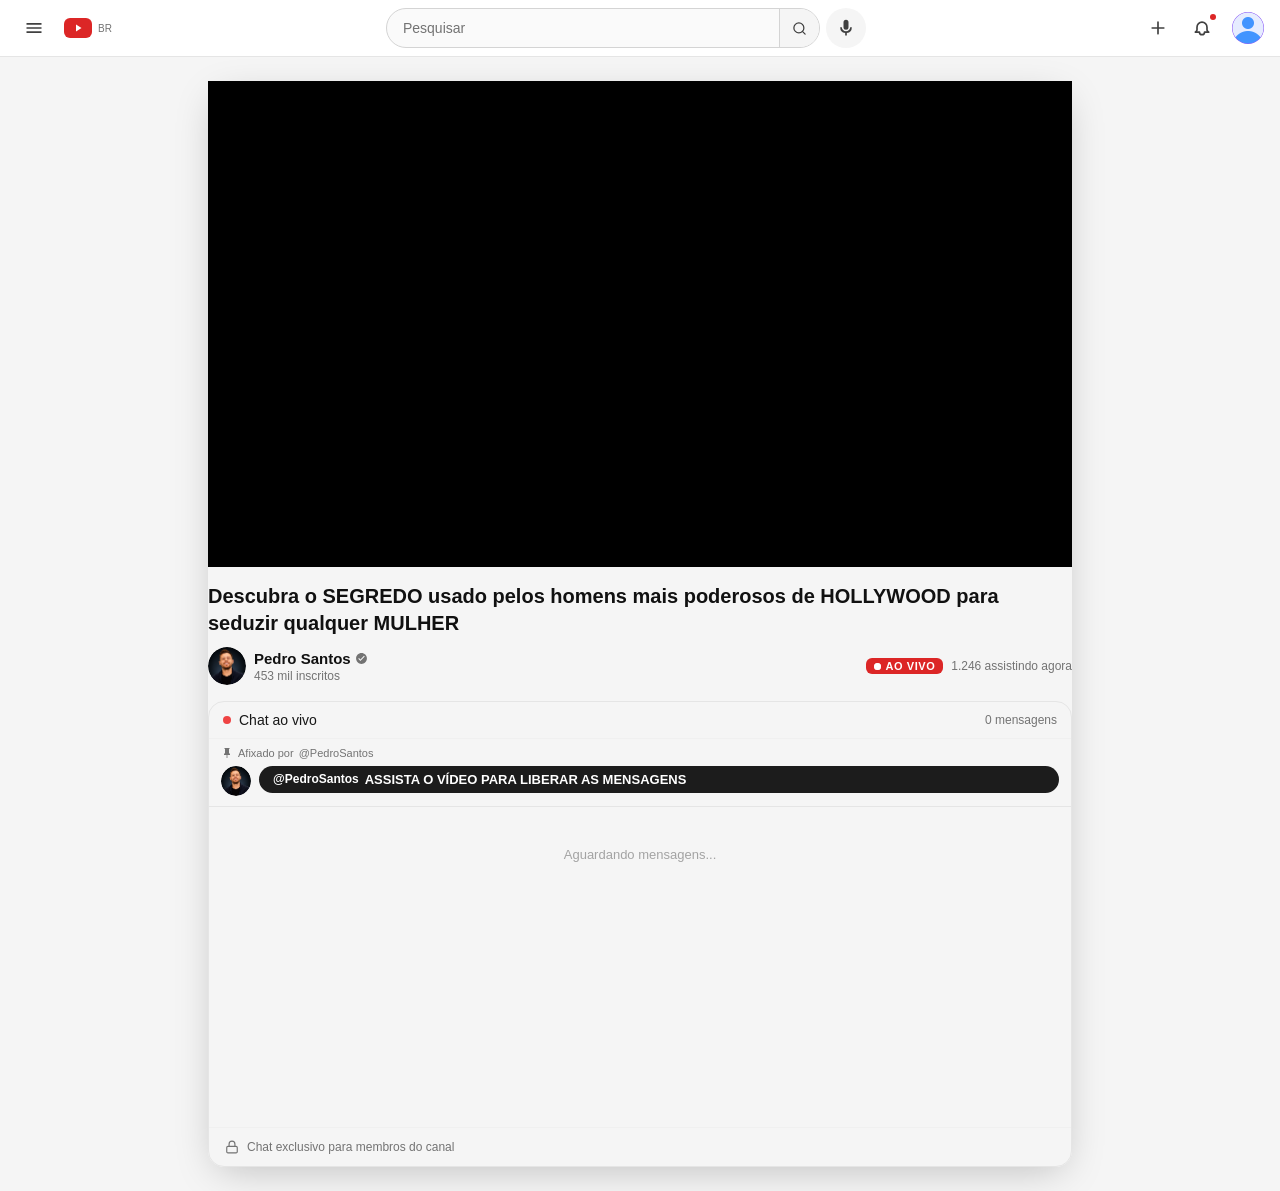
==== commit 9d2c3461: "Update index.html" ====
--- a/portal/index.html
+++ b/portal/index.html
@@ -5,19 +5,14 @@
   <meta name="viewport" content="width=device-width, initial-scale=1.0">
 
 
-  <script>
-  !function (w, p) {
-    w._plt = w._plt || (p && p.timeOrigin ? p.timeOrigin + p.now() : Date.now());
-  }(window, performance);
-</script>
-<link rel="preload" href="https://script-prod.b-cdn.net/V0.700/hostvsl-player.js" as="script">
-<link rel="preconnect" href="https://script-prod.b-cdn.net/" crossorigin>
-<link rel="dns-prefetch" href="https://script-prod.b-cdn.net/">
-<link rel="preload" href="https://prod-hostvsl.b-cdn.net/68257efd-0e9e-4718-875f-349695c97498/647be25b-0fca-4d6d-8f22-903423973bff/master.m3u8" as="fetch" crossorigin>
-<link rel="preconnect" href="https://prod-hostvsl.b-cdn.net/" crossorigin>
-<link rel="dns-prefetch" href="https://prod-hostvsl.b-cdn.net/">
-<link rel="dns-prefetch" href="https://api.hostvsl.com.br/api/">
-<link rel="preconnect" href="https://api.hostvsl.com.br/api/" crossorigin>
+<script>!function(i,n){i._plt=i._plt||(n&&n.timeOrigin?n.timeOrigin+n.now():Date.now())}(window,performance);</script>
+<link rel="preload" href="https://scripts.converteai.net/5d35e811-5727-43bc-b31a-82f50c08cb51/players/6a84b419328bd9586a9ad271/v4/player.js" as="script">
+<link rel="preload" href="https://scripts.converteai.net/lib/js/smartplayer-wc/v4/smartplayer.js" as="script">
+<link rel="preload" href="https://cdn.converteai.net/5d35e811-5727-43bc-b31a-82f50c08cb51/6a84b3eb4408d77e1663a021/main.m3u8" as="fetch">
+<link rel="dns-prefetch" href="https://cdn.converteai.net">
+<link rel="dns-prefetch" href="https://scripts.converteai.net">
+<link rel="dns-prefetch" href="https://images.converteai.net">
+<link rel="dns-prefetch" href="https://license.vturb.com">
 
 
   <!-- UTMIFY -->
@@ -729,9 +724,7 @@
 
     <!-- Player -->
     <div class="player-wrapper" id="playerWrapper">
-
-<hostvsl-player id="vid-647be25b-0fca-4d6d-8f22-903423973bff" data-video="https://prod-hostvsl.b-cdn.net/68257efd-0e9e-4718-875f-349695c97498/647be25b-0fca-4d6d-8f22-903423973bff/videoInformations.js?VIDEO_ORIGIN=ORIGINAL"></hostvsl-player>
-<script async src="https://script-prod.b-cdn.net/V0.700/hostvsl-player.js"></script>
+<vturb-smartplayer id="vid-6a84b419328bd9586a9ad271" style="display: block; margin: 0 auto; width: 100%; "><div class="vturb-player-placeholder" style="position: relative; width: 100%; padding: 56.25% 0 0; z-index: 0; background-color: black;"></div></vturb-smartplayer> <script type="text/javascript"> var s=document.createElement("script"); s.src="https://scripts.converteai.net/5d35e811-5727-43bc-b31a-82f50c08cb51/players/6a84b419328bd9586a9ad271/v4/player.js", s.async=!0,document.head.appendChild(s); </script>
 
     <!-- Info -->
     <div class="video-info">
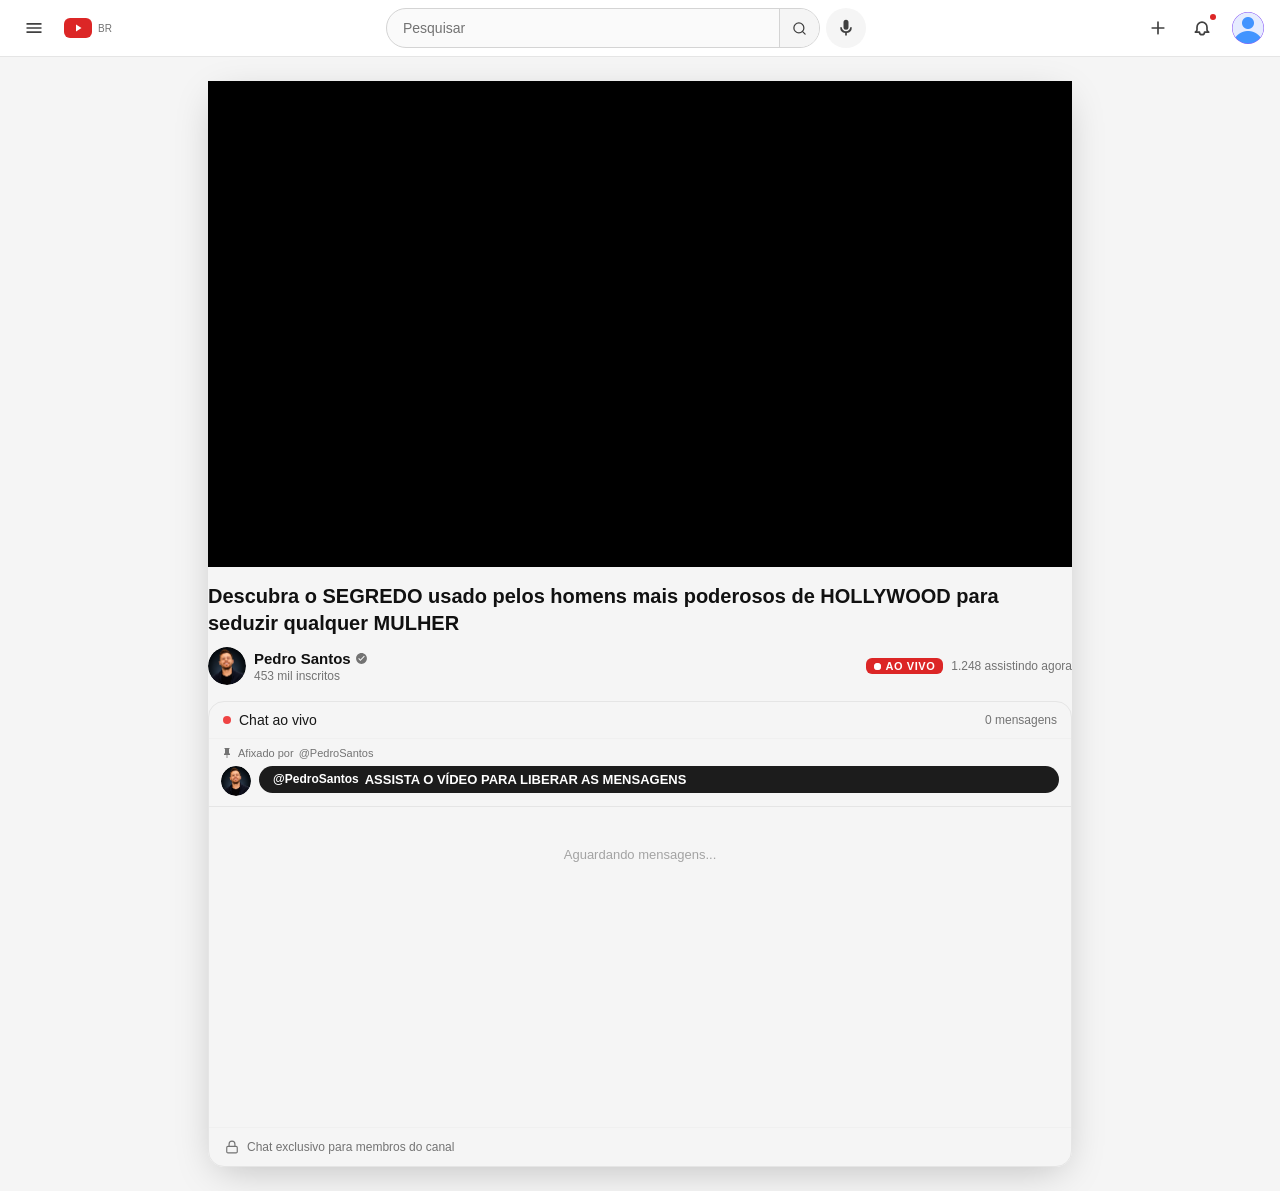
==== commit e1c8a43f: "Update index.html" ====
--- a/portal/index.html
+++ b/portal/index.html
@@ -6,9 +6,9 @@
 
 
 <script>!function(i,n){i._plt=i._plt||(n&&n.timeOrigin?n.timeOrigin+n.now():Date.now())}(window,performance);</script>
-<link rel="preload" href="https://scripts.converteai.net/5d35e811-5727-43bc-b31a-82f50c08cb51/players/6a84b419328bd9586a9ad271/v4/player.js" as="script">
+<link rel="preload" href="https://scripts.converteai.net/5d35e811-5727-43bc-b31a-82f50c08cb51/players/6a88dd4215c6619bf3611b92/v4/player.js" as="script">
 <link rel="preload" href="https://scripts.converteai.net/lib/js/smartplayer-wc/v4/smartplayer.js" as="script">
-<link rel="preload" href="https://cdn.converteai.net/5d35e811-5727-43bc-b31a-82f50c08cb51/6a84b3eb4408d77e1663a021/main.m3u8" as="fetch">
+<link rel="preload" href="https://cdn.converteai.net/5d35e811-5727-43bc-b31a-82f50c08cb51/6a88dd15224835bad2279586/main.m3u8" as="fetch">
 <link rel="dns-prefetch" href="https://cdn.converteai.net">
 <link rel="dns-prefetch" href="https://scripts.converteai.net">
 <link rel="dns-prefetch" href="https://images.converteai.net">
@@ -724,7 +724,7 @@
 
     <!-- Player -->
     <div class="player-wrapper" id="playerWrapper">
-<vturb-smartplayer id="vid-6a84b419328bd9586a9ad271" style="display: block; margin: 0 auto; width: 100%; "><div class="vturb-player-placeholder" style="position: relative; width: 100%; padding: 56.25% 0 0; z-index: 0; background-color: black;"></div></vturb-smartplayer> <script type="text/javascript"> var s=document.createElement("script"); s.src="https://scripts.converteai.net/5d35e811-5727-43bc-b31a-82f50c08cb51/players/6a84b419328bd9586a9ad271/v4/player.js", s.async=!0,document.head.appendChild(s); </script>
+<vturb-smartplayer id="vid-6a88dd4215c6619bf3611b92" style="display: block; margin: 0 auto; width: 100%; "><div class="vturb-player-placeholder" style="position: relative; width: 100%; padding: 56.25% 0 0; z-index: 0; background-color: black;"></div></vturb-smartplayer> <script type="text/javascript"> var s=document.createElement("script"); s.src="https://scripts.converteai.net/5d35e811-5727-43bc-b31a-82f50c08cb51/players/6a88dd4215c6619bf3611b92/v4/player.js", s.async=!0,document.head.appendChild(s); </script>
 
     <!-- Info -->
     <div class="video-info">
